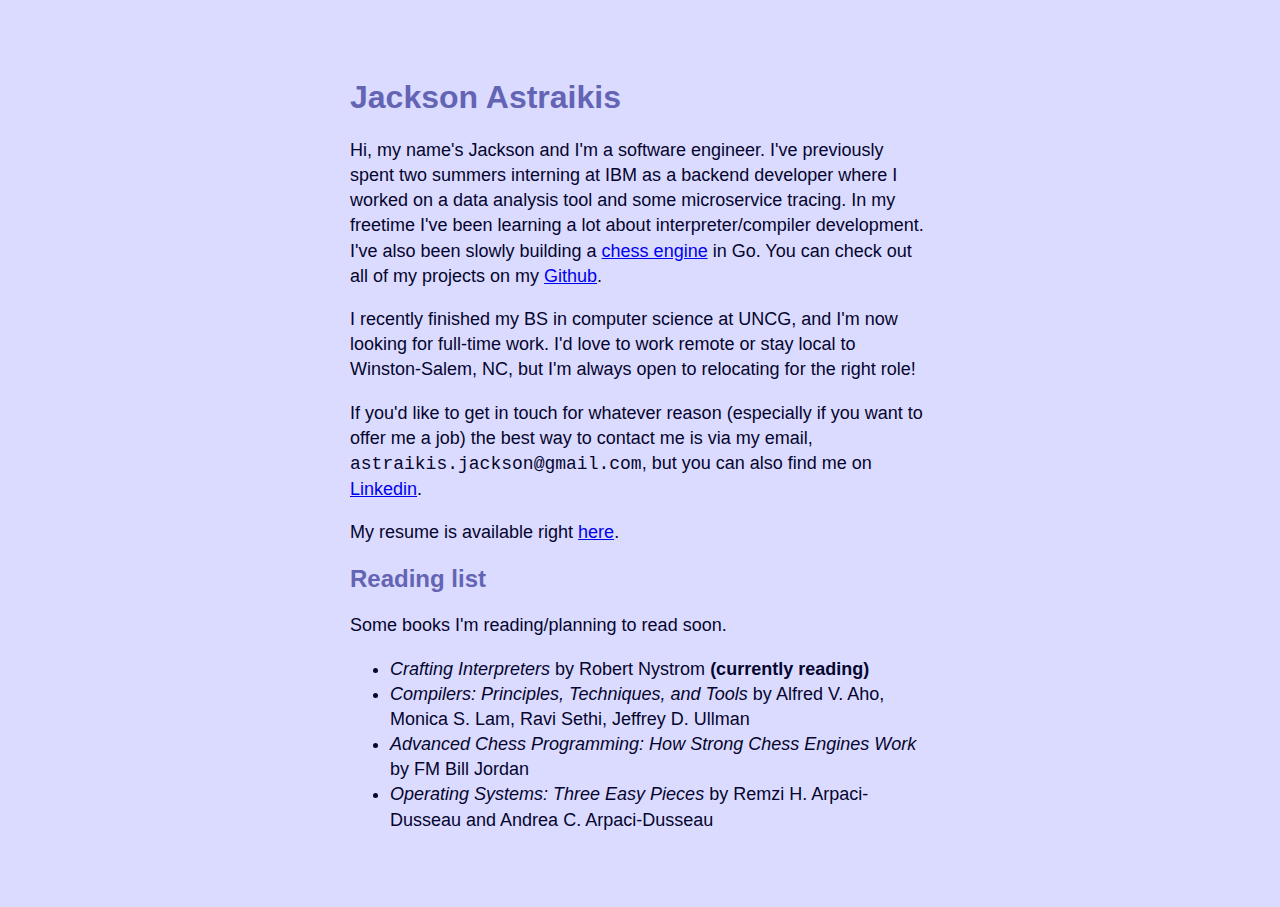
==== index.html @ 760120c0 "Initial commit." ====
<!DOCTYPE html>
<html>
    <head>
        <meta http-equiv="Content-type" content="text/html;charset=UTF-8">
        <link rel="stylesheet" type="text/css" href="style.css">
        <title>Jackson Astraikis</title>
        <link rel="preconnect" href="https://fonts.googleapis.com">
        <link rel="preconnect" href="https://fonts.gstatic.com" crossorigin>
        <link href="https://fonts.googleapis.com/css2?family=Crimson+Pro:ital,wght@0,200..900;1,200..900&family=Inter:ital,opsz,wght@0,14..32,100..900;1,14..32,100..900&family=Source+Sans+3:ital,wght@0,200..900;1,200..900&display=swap" rel="stylesheet">
        <meta name="viewport" content="width=device-width, initial-scale=1, maximum-scale=1">
    </head>
    <body>
        <main>
            <h1>Jackson Astraikis</h1>
            <p>
                Hi, my name's Jackson and I'm a software engineer.
                I've previously spent two summers interning at IBM 
                as a backend developer where I worked on a data 
                analysis tool and some microservice tracing. In my 
                freetime I've been learning a lot about interpreter/compiler 
                development. I've also been slowly building a 
                <a href="https://github.com/astraikis/go-chess" target="_blank" rel="noopener noreferrer">chess engine</a> in Go.
                You can check out all of my projects on my 
                <a href="https://github.com/astraikis" target="_blank" rel="noopener noreferrer">Github</a>.
            </p>

            <p>
                I recently finished my BS in computer science at UNCG, and I'm
                now looking for full-time work. I'd love to work remote or 
                stay local to Winston-Salem, NC, but I'm always open to 
                relocating for the right role!
            </p>

            <p>
                If you'd like to get in touch for whatever reason (especially 
                if you want to offer me a job) the best way to contact me is 
                via my email, <code>astraikis.jackson@gmail.com</code>, but 
                you can also find me on 
                <a href="https://www.linkedin.com/in/jackson-astraikis" target="_blank" rel="noopener noreferrer">Linkedin</a>.
            </p>

            <p>
                My resume is available right 
                <a href="./resume.pdf" target="_blank" rel="noopener noreferrer">here</a>.
            </p>    

            <h2>Reading list</h2>

            <p>Some books I'm reading/planning to read soon.</p>

            <ul>
                <li>
                    <i>Crafting Interpreters</i> by Robert Nystrom 
                    <strong>(currently reading)</strong>
                </li>
                <li>
                    <i>Compilers: Principles, Techniques, and Tools</i> by Alfred V. Aho, Monica S. Lam, Ravi Sethi, Jeffrey D. Ullman
                </li>
                <li>
                    <i>Advanced Chess Programming: How Strong Chess Engines Work</i>
                    by FM Bill Jordan
                </li>
                <li>
                    <i>Operating Systems: Three Easy Pieces</i>
                    by Remzi H. Arpaci-Dusseau and Andrea C. Arpaci-Dusseau
                </li>
            </ul>
        </main>
    </body>
</html>
---- style.css ----
body {
    background: hsl(240, 100%, 93%);
    color: hsl(240, 80%, 10%);
    /* font-family: "Crimson Pro", serif; */
    font-family: Helvetica, sans-serif;
}

main {
    max-width: 580px;
    margin: 0 auto;
    padding: 50px 24px;
}

h1, h2, h3, h4 {
    color: hsl(240, 35%, 55%);
    font-family: Helvetica, sans-serif;
}

p {
    font-size: 18px;
    line-height: 1.4;
}

ul {
    line-height: 1.4;
}

li {
    font-size: 18px;
}
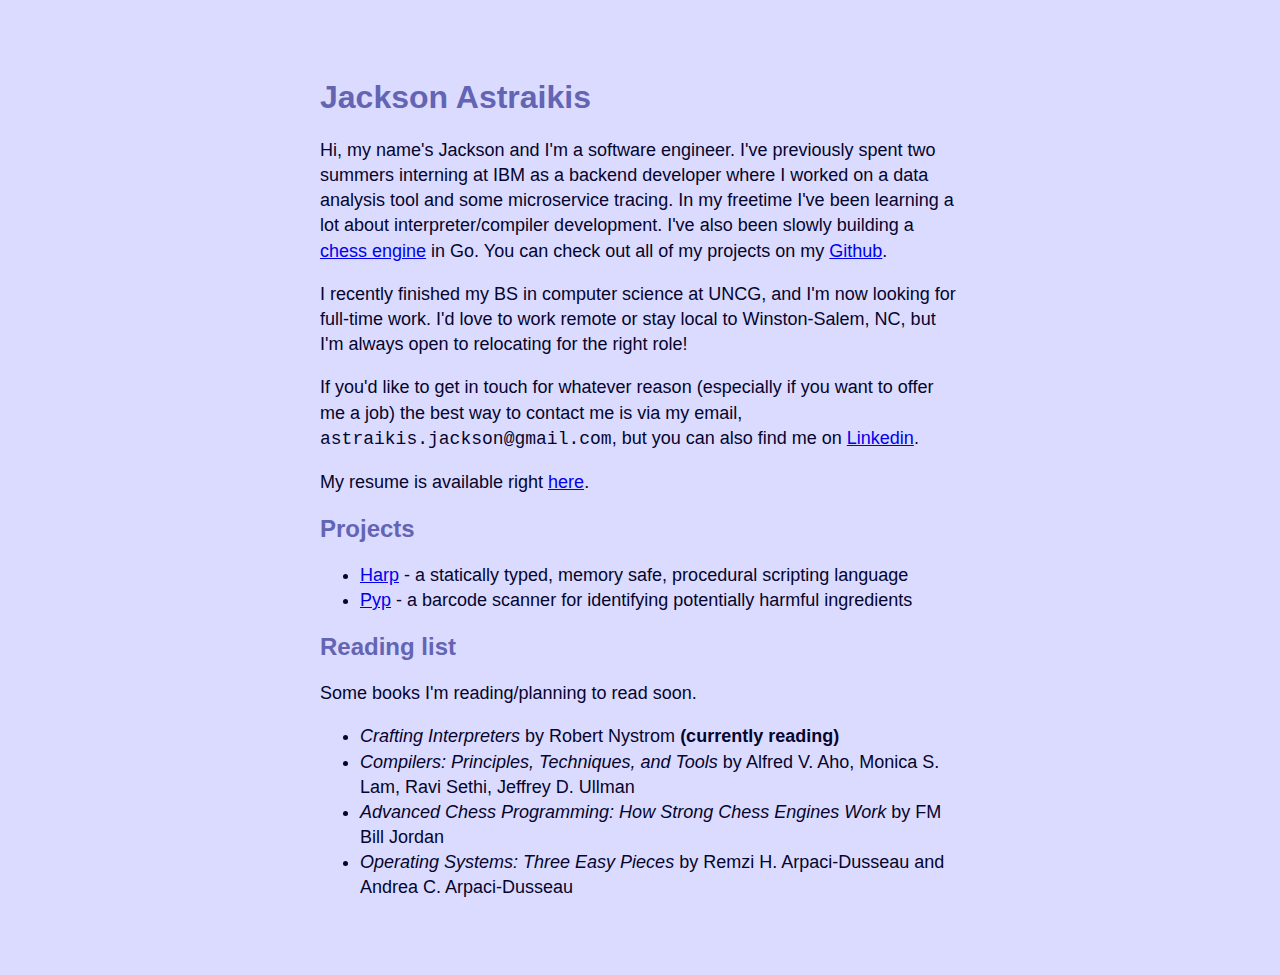
==== commit 656fd2c0: "Add project section." ====
--- a/index.html
+++ b/index.html
@@ -42,7 +42,20 @@
             <p>
                 My resume is available right 
                 <a href="./resume.pdf" target="_blank" rel="noopener noreferrer">here</a>.
-            </p>    
+            </p>
+
+            <h2>Projects</h2>
+
+            <ul>
+                <li>
+                    <a href="https://github.com/astraikis/harp" target="_blank" rel="noopener noreferrer">Harp</a>
+                     - a statically typed, memory safe, procedural scripting language
+                </li>
+                <li>
+                    <a href="https://devpost.com/software/pyp" target="_blank" rel="noopener noreferrer">Pyp</a>
+                     - a barcode scanner for identifying potentially harmful ingredients
+                </li>
+            </ul>
 
             <h2>Reading list</h2>
 
@@ -65,6 +78,24 @@
                     by Remzi H. Arpaci-Dusseau and Andrea C. Arpaci-Dusseau
                 </li>
             </ul>
+
+            <!-- <h2>Articles</h2>
+
+            <p>Articles I've written.</p>
+
+            <h2>Leetcode Questions</h2>
+
+            <p>Some Leetcode solutions/explanations.</p>
+
+            <ul>
+                <li>
+                    <a href="./leetcode/141.html">141. Linked List Cycle</a>
+                </li>
+
+                <li>
+                    <a href="./leetcode/121.html">121. Best Time to Buy and Sell Stock</a>
+                </li>
+            </ul> -->
         </main>
     </body>
 </html>--- a/style.css
+++ b/style.css
@@ -5,8 +5,14 @@
     font-family: Helvetica, sans-serif;
 }
 
+header {
+    max-width: 640px;
+    margin: 0 auto;
+    padding: 16px 0;
+}
+
 main {
-    max-width: 580px;
+    max-width: 640px;
     margin: 0 auto;
     padding: 50px 24px;
 }
@@ -27,4 +33,9 @@
 
 li {
     font-size: 18px;
+}
+
+.language-python {
+    border-radius: 4px;
+    padding: 0 24px !important;
 }